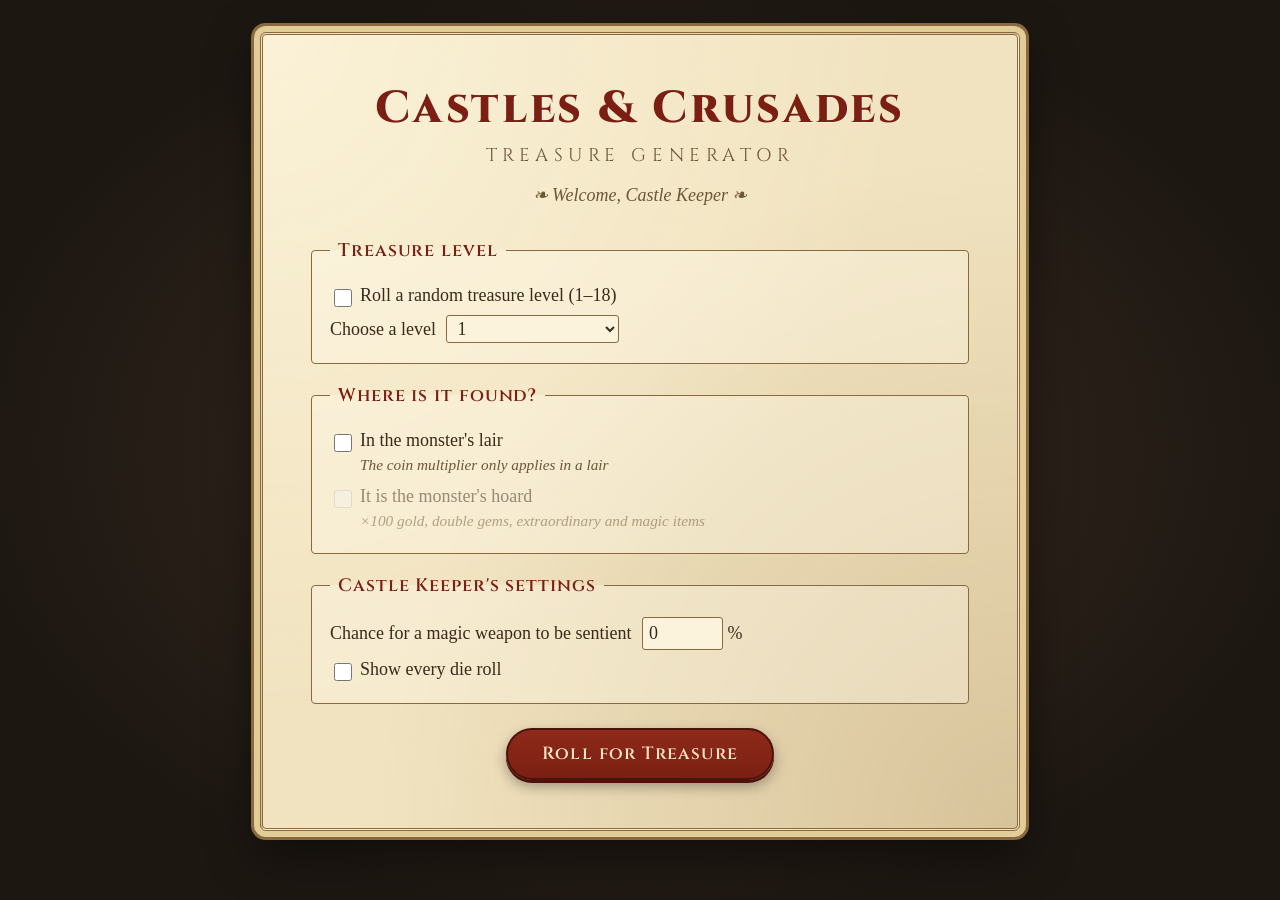
==== index.html @ d9630676 "ported to JS" ====
<!DOCTYPE html>
<html lang="en">
<head>
    <meta charset="utf-8">
    <meta name="viewport" content="width=device-width, initial-scale=1">
    <title>C&amp;C Treasure Generator</title>
    <link rel="preconnect" href="https://fonts.googleapis.com">
    <link rel="preconnect" href="https://fonts.gstatic.com" crossorigin>
    <link href="https://fonts.googleapis.com/css2?family=Cinzel:wght@600;800&family=IM+Fell+English:ital@0;1&display=swap" rel="stylesheet">
    <link rel="stylesheet" href="style.css">
</head>
<body>
    <main class="scroll">
        <header>
            <h1>Castles &amp; Crusades</h1>
            <p class="subtitle">Treasure Generator</p>
            <p class="flourish">&#10087; Welcome, Castle Keeper &#10087;</p>
        </header>

        <form id="treasure-form">
            <fieldset>
                <legend>Treasure level</legend>
                <label class="check">
                    <input type="checkbox" id="random" name="random">
                    Roll a random treasure level (1&ndash;18)
                </label>
                <label class="field" id="level-field">
                    Choose a level
                    <select id="level" name="level">
                        <option value="0">0 &ndash; Nil, no treasure</option>
                    </select>
                </label>
            </fieldset>

            <fieldset>
                <legend>Where is it found?</legend>
                <label class="check">
                    <input type="checkbox" id="lair" name="lair">
                    In the monster's lair
                    <small>The coin multiplier only applies in a lair</small>
                </label>
                <label class="check">
                    <input type="checkbox" id="hoard" name="hoard">
                    It is the monster's hoard
                    <small>&times;100 gold, double gems, extraordinary and magic items</small>
                </label>
            </fieldset>

            <fieldset>
                <legend>Castle Keeper's settings</legend>
                <label class="field">
                    Chance for a magic weapon to be sentient
                    <span class="percent"><input type="number" id="sentient" name="sentient" min="0" max="100" value="0" inputmode="numeric"> %</span>
                </label>
                <label class="check">
                    <input type="checkbox" id="show-log" name="showLog">
                    Show every die roll
                </label>
            </fieldset>

            <button type="submit" id="roll-button">Roll for Treasure</button>
        </form>

        <section id="output" aria-live="polite" hidden></section>
    </main>

    <!-- Treasure rules (order matters: later files use the earlier ones) -->
    <script src="js/dice.js"></script>
    <script src="js/sub-rolls.js"></script>
    <script src="js/sentient-items.js"></script>
    <script src="js/scroll-spells.js"></script>
    <script src="js/extraordinary-items.js"></script>
    <script src="js/magic-items.js"></script>
    <script src="js/armor-and-shields.js"></script>
    <script src="js/misc-magic.js"></script>
    <script src="js/rings-rods-cursed-artifacts.js"></script>
    <script src="js/treasure.js"></script>
    <!-- Page -->
    <script src="app.js"></script>
</body>
</html>
---- style.css ----
:root {
    --parchment: #f1e3c0;
    --parchment-dark: #e2cc98;
    --ink: #3b2a1a;
    --ink-faded: #6e5638;
    --blood: #7a1f12;
    --gold: #a87b1d;
    --border: #8a6a3c;
    --night: #1d1712;
}

* { box-sizing: border-box; }

body {
    margin: 0;
    padding: 32px 16px 64px;
    min-height: 100vh;
    background:
        radial-gradient(ellipse at center, #3a2c20 0%, var(--night) 75%);
    color: var(--ink);
    font-family: "IM Fell English", Georgia, "Times New Roman", serif;
    font-size: 18px;
    line-height: 1.5;
}

.scroll {
    max-width: 760px;
    margin: 0 auto;
    padding: 40px 48px 48px;
    background:
        radial-gradient(ellipse at top left, rgba(255, 248, 225, 0.7), transparent 60%),
        radial-gradient(ellipse at bottom right, rgba(140, 100, 40, 0.25), transparent 60%),
        var(--parchment);
    border: 3px double var(--border);
    border-radius: 6px;
    box-shadow: 0 0 0 6px var(--parchment-dark), 0 0 0 9px var(--border), 0 18px 50px rgba(0, 0, 0, 0.6);
}

header { text-align: center; margin-bottom: 28px; }

h1, h2, h3, legend, button {
    font-family: "Cinzel", Georgia, serif;
}

h1 {
    margin: 0;
    font-size: clamp(1.8rem, 6vw, 2.8rem);
    font-weight: 800;
    letter-spacing: 0.06em;
    color: var(--blood);
    text-shadow: 1px 1px 0 rgba(255, 255, 255, 0.4);
}

.subtitle {
    margin: 0;
    font-family: "Cinzel", Georgia, serif;
    font-size: 1.15rem;
    letter-spacing: 0.3em;
    text-transform: uppercase;
    color: var(--ink-faded);
}

.flourish { margin: 12px 0 0; font-style: italic; color: var(--ink-faded); }

fieldset {
    margin: 0 0 18px;
    padding: 12px 18px 14px;
    border: 1px solid var(--border);
    border-radius: 4px;
    background: rgba(255, 250, 235, 0.35);
}

legend {
    padding: 0 8px;
    font-weight: 600;
    color: var(--blood);
    letter-spacing: 0.05em;
}

.check, .field { display: block; margin: 6px 0; }

.check { cursor: pointer; padding-left: 30px; position: relative; }
.check input { position: absolute; left: 0; top: 4px; width: 18px; height: 18px; accent-color: var(--blood); }
.check small { display: block; color: var(--ink-faded); font-style: italic; font-size: 0.85em; }
.check.disabled { opacity: 0.5; cursor: not-allowed; }

.field select, .field input[type="number"] {
    font: inherit;
    color: var(--ink);
    background: #fbf3dc;
    border: 1px solid var(--border);
    border-radius: 3px;
    padding: 2px 6px;
    margin-left: 6px;
}
.field input[type="number"] { width: 4.5em; }
.field.disabled { opacity: 0.5; }
.percent { white-space: nowrap; }

button {
    display: block;
    margin: 24px auto 0;
    padding: 12px 34px;
    font-size: 1.1rem;
    font-weight: 600;
    letter-spacing: 0.08em;
    color: #f6e7c4;
    background: linear-gradient(#8e2a1a, var(--blood));
    border: 2px solid #4d130a;
    border-radius: 40px;
    box-shadow: 0 3px 0 #4d130a, 0 6px 14px rgba(0, 0, 0, 0.35);
    cursor: pointer;
}
button:hover { filter: brightness(1.12); }
button:active { transform: translateY(2px); box-shadow: 0 1px 0 #4d130a; }
button:disabled { filter: grayscale(0.6); cursor: wait; }
button.small {
    display: inline-block;
    margin: 0;
    padding: 6px 16px;
    font-size: 0.85rem;
    color: var(--ink);
    background: var(--parchment-dark);
    border: 1px solid var(--border);
    box-shadow: none;
}

#output {
    margin-top: 36px;
    padding-top: 24px;
    border-top: 3px double var(--border);
}

#output h2 {
    margin: 0 0 4px;
    text-align: center;
    color: var(--blood);
    font-size: 1.5rem;
}

.rolled-at { text-align: center; font-style: italic; color: var(--ink-faded); margin: 0 0 20px; }

#output h3 {
    margin: 22px 0 6px;
    font-size: 1.05rem;
    color: var(--ink);
    border-bottom: 1px solid var(--border);
    padding-bottom: 2px;
}

.gold-line { font-size: 1.2rem; }
.gp { color: var(--gold); font-weight: bold; white-space: nowrap; }
.none { font-style: italic; color: var(--ink-faded); }

ul.gems, ol.items { margin: 4px 0; padding-left: 26px; }
ol.items > li { margin-bottom: 10px; }
.item-name { font-weight: bold; }
.item-meta { color: var(--ink-faded); }
.item-details { margin: 2px 0 0; padding-left: 18px; list-style: "– "; font-size: 0.92em; }
.item-details li.sub { list-style: none; margin-left: 18px; font-style: italic; }
.item-details .desc { list-style: none; font-style: italic; color: var(--ink-faded); margin-top: 2px; }

.total {
    margin-top: 24px;
    padding: 10px 14px;
    text-align: center;
    font-family: "Cinzel", Georgia, serif;
    font-size: 1.2rem;
    border: 1px solid var(--border);
    background: rgba(168, 123, 29, 0.12);
    border-radius: 4px;
}

.actions { text-align: center; margin-top: 18px; }

details.log { margin-top: 22px; }
details.log summary { cursor: pointer; font-family: "Cinzel", Georgia, serif; color: var(--blood); }
details.log pre {
    max-height: 420px;
    overflow: auto;
    padding: 10px;
    font-size: 0.78rem;
    line-height: 1.35;
    white-space: pre-wrap;
    background: rgba(255, 250, 235, 0.6);
    border: 1px solid var(--border);
}

.error { color: var(--blood); font-weight: bold; text-align: center; }

@media (max-width: 560px) {
    body { padding: 16px 16px 40px; font-size: 17px; }
    .scroll { padding: 26px 18px 30px; }
}
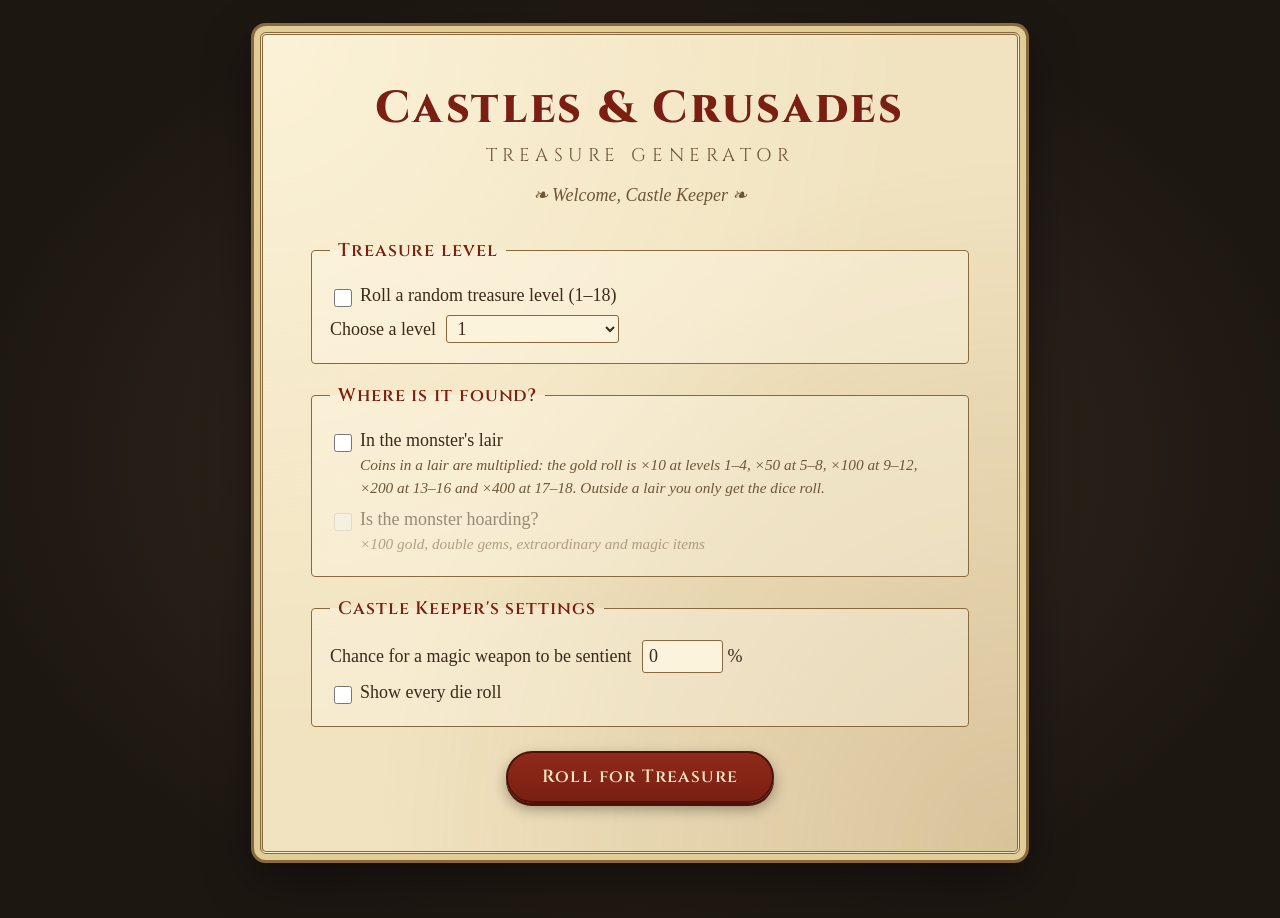
==== commit e9475066: "Update index.html" ====
--- a/index.html
+++ b/index.html
@@ -37,11 +37,11 @@
                 <label class="check">
                     <input type="checkbox" id="lair" name="lair">
                     In the monster's lair
-                    <small>The coin multiplier only applies in a lair</small>
+                    <small>Coins in a lair are multiplied: the gold roll is &times;10 at levels 1&ndash;4, &times;50 at 5&ndash;8, &times;100 at 9&ndash;12, &times;200 at 13&ndash;16 and &times;400 at 17&ndash;18. Outside a lair you only get the dice roll.</small>
                 </label>
                 <label class="check">
                     <input type="checkbox" id="hoard" name="hoard">
-                    It is the monster's hoard
+                    Is the monster hoarding?
                     <small>&times;100 gold, double gems, extraordinary and magic items</small>
                 </label>
             </fieldset>
